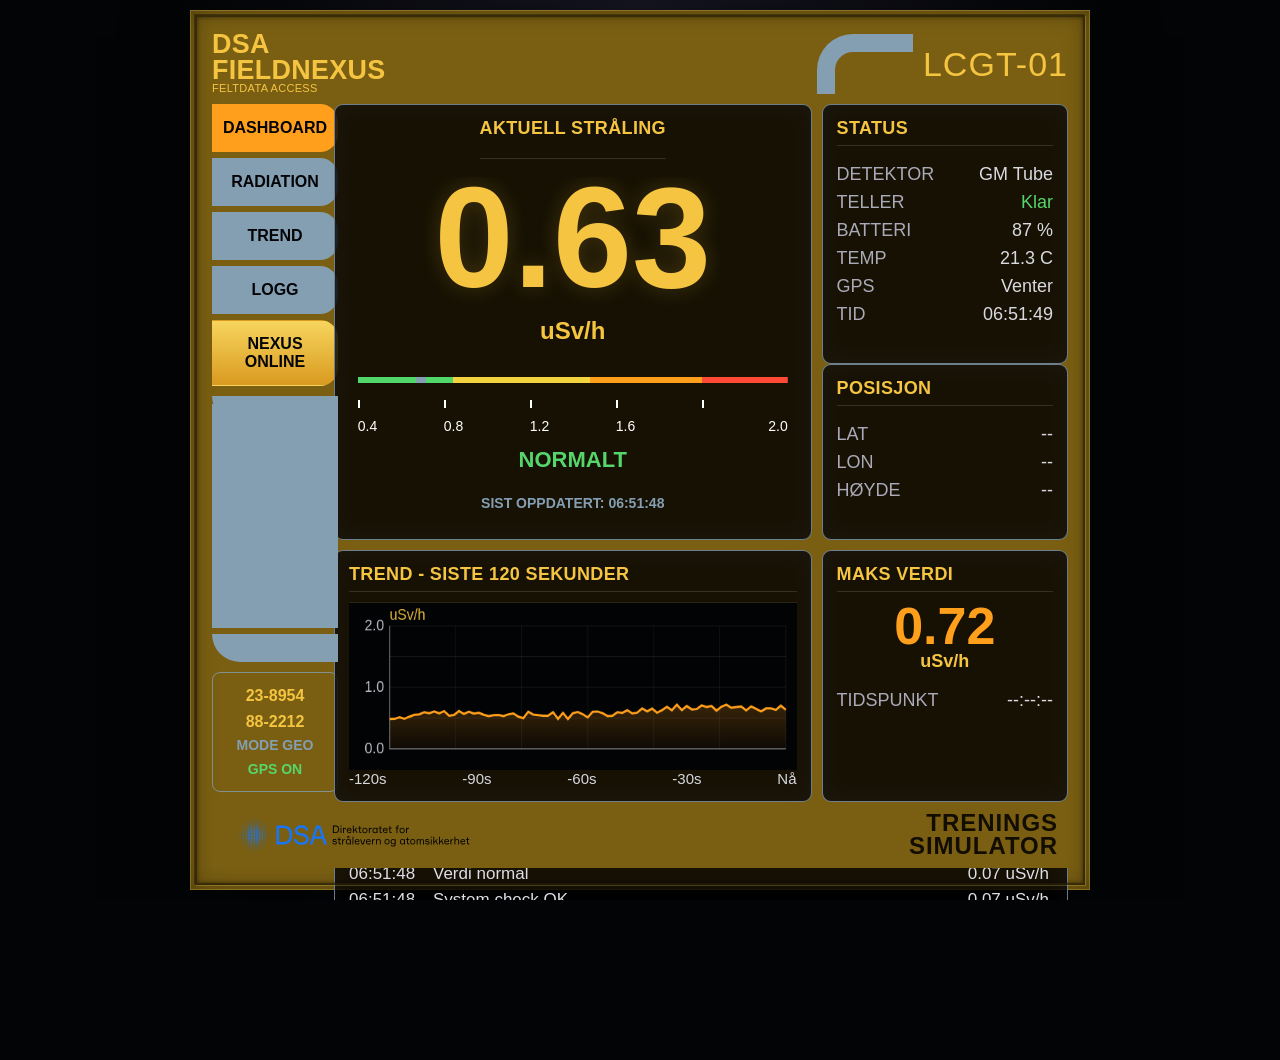
==== app/static/07_dosimeter_lcars.html @ 913e5837 "fjernet passord ved oppstart,  og fått dosimeter med egen webadresse" ====
<!DOCTYPE html>
<html lang="no">
<head>
  <meta charset="UTF-8" />
  <meta name="viewport" content="width=device-width, initial-scale=1, viewport-fit=cover" />
  <title>DSAFieldNexus LCGT-01</title>
  <style>
    :root {
      color-scheme: dark;
      --bg: #030405;
      --panel: #07080c;
      --line: rgba(132, 158, 178, 0.78);
      --line-soft: rgba(132, 158, 178, 0.34);
      --orange: #ff9f1c;
      --gold: #f5c542;
      --amber: #ffb72c;
      --purple: #849eb2;
      --red: #ff4937;
      --green: #56d66a;
      --instrument-frame: #6f5415;
      --instrument-case: #7a5f12;
      --text: #ececf4;
      --muted: #aaaab8;
      --rail: 112px;
      font-family: "Arial Narrow", "Aptos Narrow", "DIN Condensed", Arial, sans-serif;
    }

    * {
      box-sizing: border-box;
      -webkit-tap-highlight-color: transparent;
      user-select: none;
    }

    html,
    body {
      width: 100%;
      height: 100%;
      margin: 0;
      overflow: hidden;
      background: radial-gradient(circle at 50% 0%, rgba(66, 62, 105, 0.28), transparent 42%), var(--bg);
      color: var(--text);
    }

    body {
      padding: max(20px, env(safe-area-inset-top)) max(20px, env(safe-area-inset-right)) max(20px, env(safe-area-inset-bottom)) max(20px, env(safe-area-inset-left));
    }

    button {
      font: inherit;
      color: inherit;
      cursor: pointer;
      touch-action: manipulation;
    }

    .shell {
      position: relative;
      isolation: isolate;
      width: min(100%, 880px);
      height: calc(100svh - 40px);
      min-height: 0;
      margin: 0 auto;
      display: grid;
      grid-template-columns: var(--rail) minmax(0, 1fr);
      grid-template-rows: auto minmax(0, 1fr) auto;
      gap: 10px;
      padding: 10px;
      border: 2px solid var(--instrument-frame);
      border-radius: 0;
      background: #000;
      box-shadow: inset 0 0 0 1px rgba(255, 255, 255, 0.06), 0 18px 70px rgba(0, 0, 0, 0.55);
    }

    .shell::before,
    .shell::after {
      content: "";
      position: absolute;
      pointer-events: none;
      border-radius: 0;
    }

    .shell::before {
      inset: -12px;
      z-index: -1;
      background: var(--instrument-case);
      box-shadow: inset 0 0 0 1px rgba(255, 230, 102, 0.24), inset 0 0 26px rgba(0, 0, 0, 0.36);
    }

    .shell::after {
      inset: -7px;
      z-index: 2;
      border: 2px solid rgba(37, 28, 7, 0.72);
      box-shadow: 1px 1px 0 rgba(255, 231, 102, 0.22), -1px -1px 0 rgba(0, 0, 0, 0.36), inset 0 0 4px rgba(0, 0, 0, 0.46);
    }

    .topbar {
      grid-column: 1 / -1;
      display: grid;
      grid-template-columns: var(--rail) minmax(0, 1fr);
      align-items: end;
      gap: 10px;
      min-height: 58px;
    }

    .brand {
      color: var(--orange);
      line-height: 0.95;
      text-transform: uppercase;
      letter-spacing: 0.02em;
    }

    .brand strong {
      display: block;
      color: var(--gold);
      font-size: clamp(18px, 2.1vw, 27px);
      white-space: nowrap;
    }

    .brand span {
      display: block;
      color: var(--gold);
      font-size: 11px;
    }

    .title {
      display: flex;
      width: 100%;
      min-width: 0;
      align-items: center;
      justify-content: flex-end;
      gap: 10px;
      color: var(--gold);
      font-size: clamp(20px, 4vw, 34px);
      line-height: 1;
      text-transform: uppercase;
      letter-spacing: 0.03em;
      white-space: nowrap;
    }

    .title-text {
      flex: 0 1 auto;
      min-width: 0;
      text-align: right;
      overflow: hidden;
      text-overflow: ellipsis;
    }

    .title::before {
      content: "";
      width: 78px;
      height: 42px;
      flex: 0 0 auto;
      border: 18px solid var(--purple);
      border-right: 0;
      border-bottom: 0;
      border-radius: 36px 0 0 0;
    }

    .rail {
      display: grid;
      grid-template-rows: auto 1fr auto;
      gap: 10px;
      min-width: 0;
    }

    .rail-menu {
      display: grid;
      gap: 6px;
    }

    .rail-button,
    .mini-panel,
    .bottom-code {
      border: 1px solid transparent;
      border-radius: 0 18px 18px 0;
      padding: 14px 10px;
      background: var(--purple);
      color: #050508;
      font-weight: 800;
      text-transform: uppercase;
      text-align: center;
    }

    .rail-button.active {
      background: var(--orange);
    }

    .rail-button.online {
      background: linear-gradient(180deg, #f7d55d, #d99a20);
    }

    .lcars-spine {
      border-radius: 0 0 0 28px;
      background: linear-gradient(180deg, transparent 0 8px, var(--purple) 8px calc(100% - 34px), transparent calc(100% - 34px));
      position: relative;
    }

    .lcars-spine::before,
    .lcars-spine::after {
      content: "";
      position: absolute;
      left: 0;
      width: 100%;
      height: 28px;
      background: var(--purple);
    }

    .lcars-spine::before {
      top: 0;
      border-radius: 0 0 0 28px;
    }

    .lcars-spine::after {
      bottom: 0;
      border-radius: 0 0 0 28px;
    }

    .mini-panel {
      display: grid;
      gap: 8px;
      border-color: var(--line);
      border-radius: 8px;
      background: transparent;
      color: var(--purple);
      font-size: 14px;
      line-height: 1.1;
    }

    .mini-panel b {
      color: var(--gold);
      font-size: 16px;
    }

    .content {
      min-width: 0;
      min-height: 0;
      display: grid;
      grid-template-columns: minmax(0, 1.55fr) minmax(190px, 0.8fr);
      grid-auto-rows: min-content;
      gap: 10px;
    }

    .card {
      min-width: 0;
      min-height: 0;
      overflow: hidden;
      border: 1px solid var(--line);
      border-radius: 9px;
      background: rgba(0, 0, 0, 0.82);
      box-shadow: inset 0 0 24px rgba(169, 162, 255, 0.05);
      padding: 14px;
    }

    .side-card {
      padding-bottom: 20px;
    }

    .card h2 {
      margin: 0 0 10px;
      padding-bottom: 8px;
      border-bottom: 1px solid rgba(255, 255, 255, 0.13);
      color: var(--gold);
      font-size: 18px;
      line-height: 1;
      text-transform: uppercase;
      letter-spacing: 0.02em;
    }

    .reading-card {
      display: grid;
      justify-items: center;
      gap: 8px;
      min-height: 314px;
      padding-left: max(14px, 4%);
      padding-right: max(14px, 4%);
    }

    .reading {
      max-width: 100%;
      padding: 0 0.08em;
      color: var(--gold);
      font-size: clamp(70px, min(16vw, 18svh), 142px);
      font-weight: 900;
      line-height: 0.86;
      font-variant-numeric: tabular-nums;
      text-shadow: 0 0 22px rgba(245, 197, 66, 0.2);
      overflow: hidden;
      text-align: center;
    }

    .unit {
      margin-top: -4px;
      color: var(--gold);
      font-size: 24px;
      font-weight: 800;
    }

    .scale {
      width: min(100%, 430px);
      display: grid;
      gap: 6px;
    }

    .scale-track {
      position: relative;
      height: 22px;
      border-bottom: 4px solid transparent;
      background: linear-gradient(90deg, #52d86a 0 22%, #f4d341 22% 54%, #ff9f1c 54% 80%, #ff4937 80% 100%);
      clip-path: inset(10px 0 6px 0);
    }

    .scale-marker {
      position: absolute;
      top: 0;
      left: 18%;
      width: 10px;
      height: 22px;
      border-radius: 2px 2px 0 0;
      background: var(--purple);
      transform: translateX(-50%);
      transition: left 280ms ease;
    }

    .scale-ticks,
    .scale-labels {
      display: grid;
      grid-template-columns: repeat(5, 1fr);
      width: min(100%, 430px);
      color: #fff;
      font-size: 14px;
      font-variant-numeric: tabular-nums;
    }

    .scale-ticks span {
      height: 8px;
      border-left: 2px solid currentColor;
    }

    .scale-labels span:last-child {
      text-align: right;
    }

    .state-normal {
      color: var(--green);
      font-size: 22px;
      font-weight: 900;
      text-transform: uppercase;
    }

    .state-warning {
      color: var(--orange);
    }

    .state-high {
      color: var(--red);
    }

    .updated {
      color: var(--purple);
      font-size: 14px;
      font-weight: 700;
      text-transform: uppercase;
    }

    .kv {
      display: grid;
      grid-template-columns: auto 1fr;
      gap: 7px 16px;
      color: #d9d9e0;
      font-size: 18px;
      font-variant-numeric: tabular-nums;
    }

    .kv dt {
      color: var(--muted);
      text-transform: uppercase;
    }

    .kv dd {
      margin: 0;
      justify-self: end;
      white-space: nowrap;
    }

    .ok {
      color: var(--green);
    }

    .trend-card {
      grid-column: 1 / 2;
      min-height: 230px;
    }

    .trend-canvas {
      width: 100%;
      height: 168px;
      display: block;
      border-top: 1px solid rgba(255, 255, 255, 0.08);
      background: linear-gradient(180deg, rgba(255, 255, 255, 0.06), transparent 20%);
    }

    .trend-axis {
      display: flex;
      justify-content: space-between;
      color: #d7d7df;
      font-size: 15px;
      font-variant-numeric: tabular-nums;
    }

    .max-card .max-value {
      color: var(--orange);
      font-size: 52px;
      font-weight: 900;
      line-height: 0.95;
      text-align: center;
      font-variant-numeric: tabular-nums;
    }

    .max-card .max-unit {
      color: var(--gold);
      text-align: center;
      font-size: 18px;
      font-weight: 800;
    }

    .event-card {
      grid-column: 1 / -1;
      min-height: 164px;
    }

    .event-list {
      display: grid;
      gap: 6px;
      max-height: 108px;
      overflow: auto;
      padding-right: 4px;
      color: #dedee7;
      font-size: 17px;
    }

    .event-row {
      display: grid;
      grid-template-columns: 72px minmax(0, 1fr) auto;
      gap: 12px;
      align-items: baseline;
      font-variant-numeric: tabular-nums;
    }

    .event-row span:nth-child(2) {
      min-width: 0;
      overflow: hidden;
      text-overflow: ellipsis;
      white-space: nowrap;
    }

    .controls {
      grid-column: 2 / -1;
      display: grid;
      grid-template-columns: repeat(3, minmax(0, 1fr));
      gap: 8px;
    }

    .control-button {
      min-height: 74px;
      border: 1px solid var(--line);
      border-radius: 9px;
      background: #010101;
      color: var(--gold);
      text-transform: uppercase;
      font-weight: 900;
      font-size: 24px;
    }

    .control-button span {
      display: block;
      font-size: 14px;
      color: currentColor;
    }

    .control-button.start {
      color: var(--green);
    }

    .control-button.stop {
      color: var(--red);
    }

    .bottom-logo-bar {
      grid-column: 1 / -1;
      display: grid;
      grid-template-columns: auto minmax(0, 1fr);
      gap: 12px;
      min-height: 58px;
      align-items: center;
      overflow: hidden;
      padding: 6px 10px;
      background: var(--instrument-case);
    }

    .bottom-logo-bar img {
      display: block;
      width: min(260px, 42vw);
      max-height: 100%;
      object-fit: contain;
    }

    .bottom-sim-label {
      justify-self: end;
      color: #120d00;
      font-size: clamp(16px, 2.2vw, 24px);
      font-weight: 900;
      line-height: 0.95;
      text-align: right;
      text-transform: uppercase;
      letter-spacing: 0.04em;
    }

    @media (max-width: 1100px) {
      :root {
        --rail: clamp(72px, 20vw, 96px);
      }

      body {
        padding: 16px;
      }

      .shell {
        width: 100%;
        height: calc(100svh - 32px);
        grid-template-columns: var(--rail) minmax(0, 1fr);
        grid-template-rows: auto minmax(0, 1fr) clamp(52px, 8svh, 72px);
        gap: 6px;
        padding: 6px;
        border-radius: 0;
      }

      .topbar {
        grid-column: 1 / -1;
        grid-template-columns: var(--rail) minmax(0, 1fr);
        gap: 6px;
        min-height: 38px;
      }

      .brand strong {
        font-size: clamp(15px, 3.8vw, 20px);
      }

      .brand span {
        font-size: 8px;
        display: none;
      }

      .title {
        gap: 6px;
        font-size: clamp(14px, 3.4vw, 22px);
      }

      .title::before {
        width: 34px;
        height: 24px;
        border-width: 9px;
      }

      .rail {
        display: grid;
        grid-template-rows: min-content 1fr;
        gap: 6px;
        min-height: 0;
      }

      .rail-menu {
        grid-template-columns: 1fr;
        gap: 4px;
      }

      .rail-button {
        min-height: clamp(38px, 8.2svh, 58px);
        padding: 5px 3px;
        border-radius: 0 13px 13px 0;
        font-size: clamp(9px, 2.6vw, 12px);
        line-height: 1.05;
      }

      .mini-panel {
        display: none;
      }

      .lcars-spine {
        display: block;
        min-height: 0;
      }

      .content {
        height: 100%;
        overflow: hidden;
        grid-template-columns: minmax(0, 1fr) minmax(126px, 0.74fr);
        grid-template-rows: minmax(0, 1.08fr) minmax(0, 0.78fr) minmax(0, 0.72fr) minmax(48px, 0.28fr);
        grid-auto-rows: minmax(0, 1fr);
        gap: 6px;
      }

      .card {
        padding: 7px;
        border-radius: 7px;
      }

      .side-card {
        padding-bottom: 10px;
      }

      .card h2 {
        margin-bottom: 5px;
        padding-bottom: 4px;
        font-size: clamp(12px, 2.8vw, 15px);
      }

      .reading-card {
        min-height: 0;
        gap: 3px;
        padding-left: max(10px, 5%);
        padding-right: max(10px, 5%);
      }

      .reading {
        font-size: clamp(40px, min(17vw, 11svh), 82px);
      }

      .unit {
        font-size: clamp(15px, 3.4vw, 20px);
      }

      .scale {
        gap: 2px;
      }

      .scale-track {
        height: 14px;
        clip-path: inset(6px 0 4px 0);
      }

      .scale-marker {
        width: 7px;
        height: 15px;
      }

      .scale-ticks,
      .scale-labels {
        font-size: 10px;
      }

      .scale-ticks span {
        height: 5px;
      }

      .state-normal {
        font-size: clamp(14px, 3.3vw, 18px);
      }

      .updated {
        font-size: 10px;
      }

      .side-stack {
        display: grid;
        grid-column: 2;
        grid-row: 1;
        grid-template-columns: 1fr;
        grid-template-rows: minmax(0, 1.42fr) minmax(0, 0.58fr);
        gap: 6px;
        min-height: 0;
      }

      .kv {
        gap: 3px 8px;
        font-size: clamp(11px, 2.6vw, 14px);
      }

      .trend-card {
        grid-column: 1 / -1;
        grid-row: 2;
        min-height: 0;
      }

      .trend-canvas {
        height: calc(100% - 38px);
        min-height: 54px;
      }

      .trend-axis {
        font-size: 11px;
      }

      .max-card {
        grid-column: 2;
        grid-row: 3;
      }

      .max-card .max-value {
        font-size: clamp(28px, 7svh, 44px);
      }

      .max-card .max-unit {
        font-size: 13px;
      }

      .event-card {
        grid-column: 1;
        grid-row: 3;
        min-height: 0;
      }

      .event-list {
        height: calc(100% - 26px);
        max-height: none;
        overflow: hidden;
        gap: 3px;
      }

      .event-row {
        grid-template-columns: 52px minmax(0, 1fr) auto;
        gap: 6px;
        font-size: clamp(10px, 2.5vw, 13px);
      }

      .controls {
        grid-column: 1 / -1;
        grid-row: 4;
        grid-template-columns: repeat(3, minmax(0, 1fr));
        gap: 6px;
      }

      .control-button {
        min-height: 0;
        height: 100%;
        font-size: clamp(14px, 3.4vw, 18px);
      }

      .control-button span {
        font-size: 10px;
      }

      .bottom-logo-bar {
        grid-template-columns: auto minmax(0, 1fr);
        gap: 8px;
        min-height: 0;
        padding: 4px 7px;
      }

      .bottom-logo-bar img {
        width: min(210px, 54vw);
      }

      .bottom-sim-label {
        font-size: clamp(13px, 3vw, 18px);
      }
    }

    @media (max-width: 470px) {
      :root {
        --rail: 70px;
      }

      .shell {
        gap: 5px;
        padding: 5px;
      }

      .topbar {
        gap: 5px;
        grid-template-columns: var(--rail) minmax(0, 1fr);
      }

      .brand strong {
        font-size: clamp(14px, 4.4vw, 17px);
      }

      .brand span {
        font-size: 7px;
      }

      .title {
        font-size: clamp(11px, 3.15vw, 16px);
      }

      .title::before {
        display: none;
      }

      .rail-button {
        min-height: clamp(34px, 8svh, 49px);
        font-size: 8.5px;
      }

      .bottom-logo-bar img {
        width: min(150px, 48vw);
      }

      .bottom-sim-label {
        font-size: clamp(10px, 2.7vw, 14px);
      }

      .content {
        grid-template-columns: minmax(0, 1fr) minmax(104px, 0.7fr);
        gap: 5px;
      }

      .card {
        padding: 6px;
      }

      .card h2 {
        font-size: 11px;
      }

      .reading {
        font-size: clamp(34px, min(15vw, 10svh), 66px);
      }

      .scale-labels {
        font-size: 8px;
      }

      .kv {
        gap: 2px 5px;
        font-size: 10px;
      }

      .side-card {
        padding-bottom: 10px;
      }

      .controls {
        gap: 5px;
      }

      .control-button {
        font-size: 12px;
      }

      .control-button span {
        font-size: 9px;
      }
    }
  </style>
</head>
<body>
  <main class="shell" aria-label="FieldPos Dosimeter">
    <header class="topbar">
      <div class="brand">
        <strong>DSA<br />FieldNexus</strong>
        <span>Feltdata access</span>
      </div>
      <div class="title">
        <span class="title-text">LCGT-01</span>
      </div>
    </header>

    <aside class="rail" aria-label="Instrumentvalg">
      <div class="rail-menu">
        <button class="rail-button active" type="button">Dashboard</button>
        <button class="rail-button" type="button">Radiation</button>
        <button class="rail-button" type="button">Trend</button>
        <button class="rail-button" type="button">Logg</button>
        <button class="rail-button online" type="button">NEXUS<br />Online</button>
      </div>
      <div class="lcars-spine" aria-hidden="true"></div>
      <div class="mini-panel">
        <b>23-8954</b>
        <b>88-2212</b>
        <span>MODE GEO</span>
        <span class="ok">GPS ON</span>
      </div>
    </aside>

    <section class="content">
      <section class="card reading-card" aria-label="Aktuell stråling">
        <h2>Aktuell stråling</h2>
        <div id="current-reading" class="reading">0.40</div>
        <div class="unit">uSv/h</div>
        <div class="scale" aria-hidden="true">
          <div class="scale-track">
            <div id="scale-marker" class="scale-marker"></div>
          </div>
          <div class="scale-ticks">
            <span></span><span></span><span></span><span></span><span></span>
          </div>
          <div class="scale-labels">
            <span>0.4</span><span>0.8</span><span>1.2</span><span>1.6</span><span>2.0</span>
          </div>
        </div>
        <div id="dose-state" class="state-normal">Normalt</div>
        <div id="updated-time" class="updated">Sist oppdatert: --:--:--</div>
      </section>

      <div class="side-stack">
        <section class="card side-card" aria-label="Status">
          <h2>Status</h2>
          <dl class="kv">
            <dt>Detektor</dt><dd>GM Tube</dd>
            <dt>Teller</dt><dd id="counter-state" class="ok">Klar</dd>
            <dt>Batteri</dt><dd>87 %</dd>
            <dt>Temp</dt><dd>21.3 C</dd>
            <dt>GPS</dt><dd id="gps-state">Venter</dd>
            <dt>Tid</dt><dd id="clock-time">--:--:--</dd>
          </dl>
        </section>

        <section class="card side-card" aria-label="Posisjon">
          <h2>Posisjon</h2>
          <dl class="kv">
            <dt>Lat</dt><dd id="pos-lat">--</dd>
            <dt>Lon</dt><dd id="pos-lon">--</dd>
            <dt>Høyde</dt><dd id="pos-alt">--</dd>
          </dl>
        </section>
      </div>

      <section class="card trend-card" aria-label="Trend">
        <h2>Trend - siste 120 sekunder</h2>
        <canvas id="trend-canvas" class="trend-canvas" width="640" height="220"></canvas>
        <div class="trend-axis"><span>-120s</span><span>-90s</span><span>-60s</span><span>-30s</span><span>Nå</span></div>
      </section>

      <section class="card max-card" aria-label="Maks verdi">
        <h2>Maks verdi</h2>
        <div id="max-reading" class="max-value">0.40</div>
        <div class="max-unit">uSv/h</div>
        <dl class="kv">
          <dt>Tidspunkt</dt><dd id="max-time">--:--:--</dd>
        </dl>
      </section>

      <section class="card event-card" aria-label="Hendelser">
        <h2>Hendelser</h2>
        <div id="event-list" class="event-list"></div>
      </section>

      <section class="controls" aria-label="Målekontroller">
        <button id="start-button" class="control-button start" type="button">Start<span>måling</span></button>
        <button id="mark-button" class="control-button" type="button">Marker<span>hendelse</span></button>
        <button id="stop-button" class="control-button stop" type="button">Stopp<span>måling</span></button>
      </section>
    </section>

    <footer class="bottom-logo-bar" aria-label="DSA">
      <img src="images/DSA_logo_bokmal_RGB_2-linjer_blaa_50px.svg" alt="DSA" />
      <div class="bottom-sim-label">Trenings<br />simulator</div>
    </footer>
  </main>

  <script>
    (() => {
      const readingEl = document.getElementById("current-reading");
      const markerEl = document.getElementById("scale-marker");
      const stateEl = document.getElementById("dose-state");
      const updatedEl = document.getElementById("updated-time");
      const clockEl = document.getElementById("clock-time");
      const counterEl = document.getElementById("counter-state");
      const gpsEl = document.getElementById("gps-state");
      const posLatEl = document.getElementById("pos-lat");
      const posLonEl = document.getElementById("pos-lon");
      const posAltEl = document.getElementById("pos-alt");
      const maxReadingEl = document.getElementById("max-reading");
      const maxTimeEl = document.getElementById("max-time");
      const eventListEl = document.getElementById("event-list");
      const canvas = document.getElementById("trend-canvas");
      const ctx = canvas.getContext("2d");
      const startButton = document.getElementById("start-button");
      const markButton = document.getElementById("mark-button");
      const stopButton = document.getElementById("stop-button");

      const SCALE_MIN = 0.4;
      const SCALE_MAX = 2.0;
      const SAMPLE_INTERVAL_MS = 1500;
      const TREND_SECONDS = 120;
      const TREND_POINTS = Math.round((TREND_SECONDS * 1000) / SAMPLE_INTERVAL_MS) + 1;
      const history = Array.from({ length: TREND_POINTS }, (_, i) => {
        const slowRise = i * 0.002;
        const wave = Math.sin(i / 8) * 0.04;
        return 0.45 + slowRise + wave + Math.random() * 0.12;
      });
      const events = [];
      let running = false;
      let current = history[history.length - 1];
      let maxValue = Math.max(...history);
      let maxTime = "--:--:--";
      let drift = 0.55;

      function nowTime() {
        return new Date().toLocaleTimeString("no-NO", { hour: "2-digit", minute: "2-digit", second: "2-digit" });
      }

      function formatValue(value) {
        return value.toFixed(value >= 10 ? 1 : 2);
      }

      function scalePosition(value) {
        const clamped = Math.max(SCALE_MIN, Math.min(SCALE_MAX, value));
        return ((clamped - SCALE_MIN) / (SCALE_MAX - SCALE_MIN)) * 100;
      }

      function doseLabel(value) {
        if (value >= 1.7) return ["Hoy", "state-normal state-high"];
        if (value >= 1.1) return ["Forhoyet", "state-normal state-warning"];
        return ["Normalt", "state-normal"];
      }

      function addEvent(text, value = current) {
        events.unshift({ time: nowTime(), text, value });
        if (events.length > 8) events.pop();
        renderEvents();
      }

      function renderEvents() {
        eventListEl.innerHTML = events.map((event) => `
          <div class="event-row">
            <span>${event.time}</span>
            <span>${event.text}</span>
            <span>${formatValue(event.value)} uSv/h</span>
          </div>
        `).join("");
      }

      function drawTrend() {
        const width = canvas.width;
        const height = canvas.height;
        const padTop = 30;
        const padRight = 16;
        const padBottom = 28;
        const padLeft = 58;
        const plotWidth = width - padLeft - padRight;
        const plotHeight = height - padTop - padBottom;
        const points = history.slice(-TREND_POINTS);
        const dataMax = Math.max(...points);
        const axisMin = 0;
        const axisMax = Math.max(2.0, Math.ceil(dataMax * 10) / 10);
        ctx.clearRect(0, 0, width, height);
        ctx.fillStyle = "#020304";
        ctx.fillRect(0, 0, width, height);

        ctx.strokeStyle = "rgba(255,255,255,0.08)";
        ctx.lineWidth = 1;
        for (let i = 0; i <= 6; i += 1) {
          const x = padLeft + (plotWidth * i) / 6;
          ctx.beginPath();
          ctx.moveTo(x, padTop);
          ctx.lineTo(x, height - padBottom);
          ctx.stroke();
        }
        for (let i = 0; i <= 4; i += 1) {
          const y = padTop + (plotHeight * i) / 4;
          ctx.beginPath();
          ctx.moveTo(padLeft, y);
          ctx.lineTo(width - padRight, y);
          ctx.stroke();
        }

        ctx.strokeStyle = "rgba(236,236,244,0.45)";
        ctx.lineWidth = 1.5;
        ctx.beginPath();
        ctx.moveTo(padLeft, padTop);
        ctx.lineTo(padLeft, height - padBottom);
        ctx.lineTo(width - padRight, height - padBottom);
        ctx.stroke();

        ctx.fillStyle = "rgba(236,236,244,0.82)";
        ctx.font = "20px Arial Narrow, Arial, sans-serif";
        ctx.textAlign = "right";
        ctx.textBaseline = "middle";
        [axisMax, axisMax / 2, axisMin].forEach((labelValue, index) => {
          const y = padTop + (plotHeight * index) / 2;
          ctx.fillText(labelValue.toFixed(1), padLeft - 8, y);
        });
        ctx.textAlign = "left";
        ctx.textBaseline = "top";
        ctx.fillStyle = "rgba(245,197,66,0.9)";
        ctx.fillText("uSv/h", padLeft, 6);

        const xStep = plotWidth / (points.length - 1);
        const xy = points.map((value, index) => {
          const normalized = (Math.max(axisMin, Math.min(axisMax, value)) - axisMin) / (axisMax - axisMin);
          return [padLeft + index * xStep, height - padBottom - normalized * plotHeight];
        });

        const gradient = ctx.createLinearGradient(0, padTop, 0, height - padBottom);
        gradient.addColorStop(0, "rgba(255,159,28,0.5)");
        gradient.addColorStop(1, "rgba(255,159,28,0.05)");

        ctx.beginPath();
        xy.forEach(([x, y], index) => {
          if (index === 0) ctx.moveTo(x, y);
          else ctx.lineTo(x, y);
        });
        ctx.lineTo(xy[xy.length - 1][0], height - padBottom);
        ctx.lineTo(xy[0][0], height - padBottom);
        ctx.closePath();
        ctx.fillStyle = gradient;
        ctx.fill();

        ctx.beginPath();
        xy.forEach(([x, y], index) => {
          if (index === 0) ctx.moveTo(x, y);
          else ctx.lineTo(x, y);
        });
        ctx.strokeStyle = "#ff9f1c";
        ctx.lineWidth = 3;
        ctx.stroke();
      }

      function renderReading() {
        readingEl.textContent = formatValue(current);
        markerEl.style.left = `${scalePosition(current)}%`;
        const [label, className] = doseLabel(current);
        stateEl.textContent = label;
        stateEl.className = className;
        updatedEl.textContent = `Sist oppdatert: ${nowTime()}`;
        if (current > maxValue) {
          maxValue = current;
          maxTime = nowTime();
          maxReadingEl.textContent = formatValue(maxValue);
          maxTimeEl.textContent = maxTime;
          addEvent("Stralingstopp", current);
        }
        drawTrend();
      }

      function tick() {
        clockEl.textContent = nowTime();
        if (!running) return;
        drift = Math.min(1.35, drift + 0.0015);
        const base = current * 0.78 + drift * 0.22;
        const wave = Math.sin(Date.now() / 2600) * 0.045;
        const noise = (Math.random() - 0.5) * 0.16;
        const pulse = Math.random() > 0.9 ? Math.random() * 0.22 : 0;
        current = Math.max(SCALE_MIN, Math.min(SCALE_MAX, base + wave + noise + pulse));
        history.push(current);
        if (history.length > TREND_POINTS) history.shift();
        renderReading();
      }

      function requestGps() {
        if (!navigator.geolocation) {
          gpsEl.textContent = "Ikke aktiv";
          return;
        }
        gpsEl.textContent = "Soker";
        navigator.geolocation.getCurrentPosition((pos) => {
          gpsEl.textContent = "3D fix";
          gpsEl.className = "ok";
          posLatEl.textContent = `${pos.coords.latitude.toFixed(4)} N`;
          posLonEl.textContent = `${pos.coords.longitude.toFixed(4)} E`;
          posAltEl.textContent = Number.isFinite(pos.coords.altitude) ? `${Math.round(pos.coords.altitude)} m` : "--";
        }, () => {
          gpsEl.textContent = "Sim";
          posLatEl.textContent = "59.9132 N";
          posLonEl.textContent = "10.7581 E";
          posAltEl.textContent = "45 m";
        }, { enableHighAccuracy: true, timeout: 4500, maximumAge: 30000 });
      }

      startButton.addEventListener("click", () => {
        running = true;
        counterEl.textContent = "Aktiv";
        counterEl.className = "ok";
        requestGps();
        addEvent("Enhet startet", current);
        renderReading();
      });

      stopButton.addEventListener("click", () => {
        running = false;
        counterEl.textContent = "Stoppet";
        counterEl.className = "";
        addEvent("Maling stoppet", current);
      });

      markButton.addEventListener("click", () => {
        addEvent("Manuell markering", current);
      });

      addEvent("System check OK", 0.07);
      addEvent("Verdi normal", 0.07);
      maxReadingEl.textContent = formatValue(maxValue);
      maxTimeEl.textContent = maxTime;
      renderReading();
      window.setInterval(tick, SAMPLE_INTERVAL_MS);
      window.setInterval(() => {
        clockEl.textContent = nowTime();
      }, 500);
    })();
  </script>
</body>
</html>
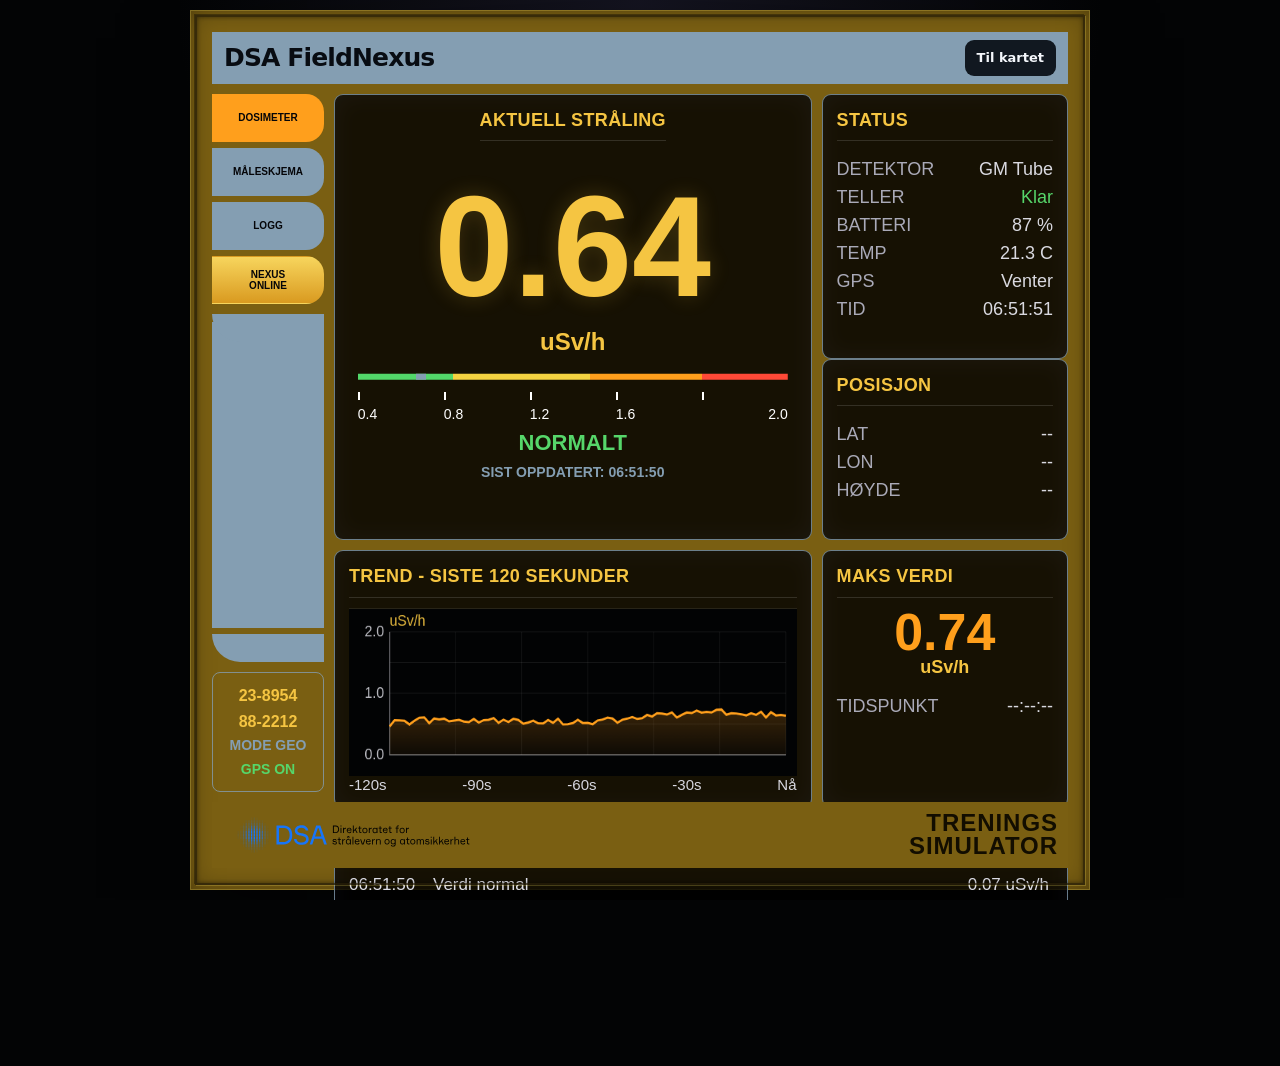
==== commit 2916f5e9: "justert mobil kartet og dosimeteret" ====
--- a/app/static/07_dosimeter_lcars.html
+++ b/app/static/07_dosimeter_lcars.html
@@ -840,28 +840,62 @@
         font-size: 9px;
       }
     }
+    /* Compact shared instrument header; no extra bar above an embedded instrument. */
+    .topbar {
+      display: flex; align-items: center; justify-content: space-between;
+      gap: 10px; min-height: 48px; padding: 8px 12px;
+      background: #849eb2; color: #080c12;
+    }
+    .instrument-brand {
+      margin: 0; font: 600 clamp(16px, 4.8vw, 25px)/1.2 system-ui, sans-serif;
+      letter-spacing: -.035em;
+    }
+    .instrument-map-link {
+      flex-shrink: 0; padding: 10px 12px; border-radius: 9px;
+      background: #111820; color: #f4f7fb; text-decoration: none;
+      font: 600 13px/1.2 system-ui, sans-serif;
+    }
+    .rail-menu .rail-button {
+      display: flex; align-items: center; justify-content: center;
+      min-height: 48px; text-decoration: none; font-size: 10px;
+      padding: 10px 3px; overflow-wrap: anywhere;
+    }
+    .rail-button:disabled { opacity: 1; cursor: default; }
+    .card h2 { line-height: 1.3; flex-shrink: 0; }
+    .reading { line-height: 1.08; padding-top: .08em; overflow: visible; }
+    .reading-card { align-content: start; }
+    body.instrument-embedded { padding: 0; }
+    .instrument-embedded .shell {
+      width: 100%; height: 100dvh; grid-template-columns: minmax(0, 1fr);
+      grid-template-rows: minmax(0, 1fr) auto; border: 0; padding: 6px;
+    }
+    .instrument-embedded .topbar, .instrument-embedded .rail { display: none; }
+    .instrument-embedded .shell::before, .instrument-embedded .shell::after { display: none; }
+    .instrument-embedded .content { grid-column: 1; grid-row: 1; }
+    .instrument-embedded .bottom-logo-bar { grid-column: 1; grid-row: 2; }
+    @media (max-height: 620px) {
+      .instrument-embedded .content { overflow-y: auto; display: block; }
+      .instrument-embedded .content > * { margin-bottom: 8px; }
+      .instrument-embedded .reading-card { min-height: 235px; }
+      .instrument-embedded .trend-card { min-height: 135px; }
+      .instrument-embedded .controls { display: grid; min-height: 52px; }
+    }
   </style>
 </head>
 <body>
   <main class="shell" aria-label="FieldPos Dosimeter">
     <header class="topbar">
-      <div class="brand">
-        <strong>DSA<br />FieldNexus</strong>
-        <span>Feltdata access</span>
-      </div>
-      <div class="title">
-        <span class="title-text">LCGT-01</span>
-      </div>
+      <h1 class="instrument-brand">DSA FieldNexus</h1>
+      <a class="instrument-map-link" href="/mobile">Til kartet</a>
     </header>
 
     <aside class="rail" aria-label="Instrumentvalg">
-      <div class="rail-menu">
-        <button class="rail-button active" type="button">Dashboard</button>
-        <button class="rail-button" type="button">Radiation</button>
-        <button class="rail-button" type="button">Trend</button>
-        <button class="rail-button" type="button">Logg</button>
-        <button class="rail-button online" type="button">NEXUS<br />Online</button>
-      </div>
+      <nav class="rail-menu" aria-label="Instrumentvisning">
+        <a class="rail-button active" href="/mobile/dosimeter" aria-current="page">Dosimeter</a>
+        <a class="rail-button" href="/mobile?view=measure-a">Måleskjema</a>
+        <button class="rail-button" type="button" disabled>LOGG</button>
+        <button class="rail-button online" type="button" disabled>NEXUS<br />ONLINE</button>
+      </nav>
       <div class="lcars-spine" aria-hidden="true"></div>
       <div class="mini-panel">
         <b>23-8954</b>
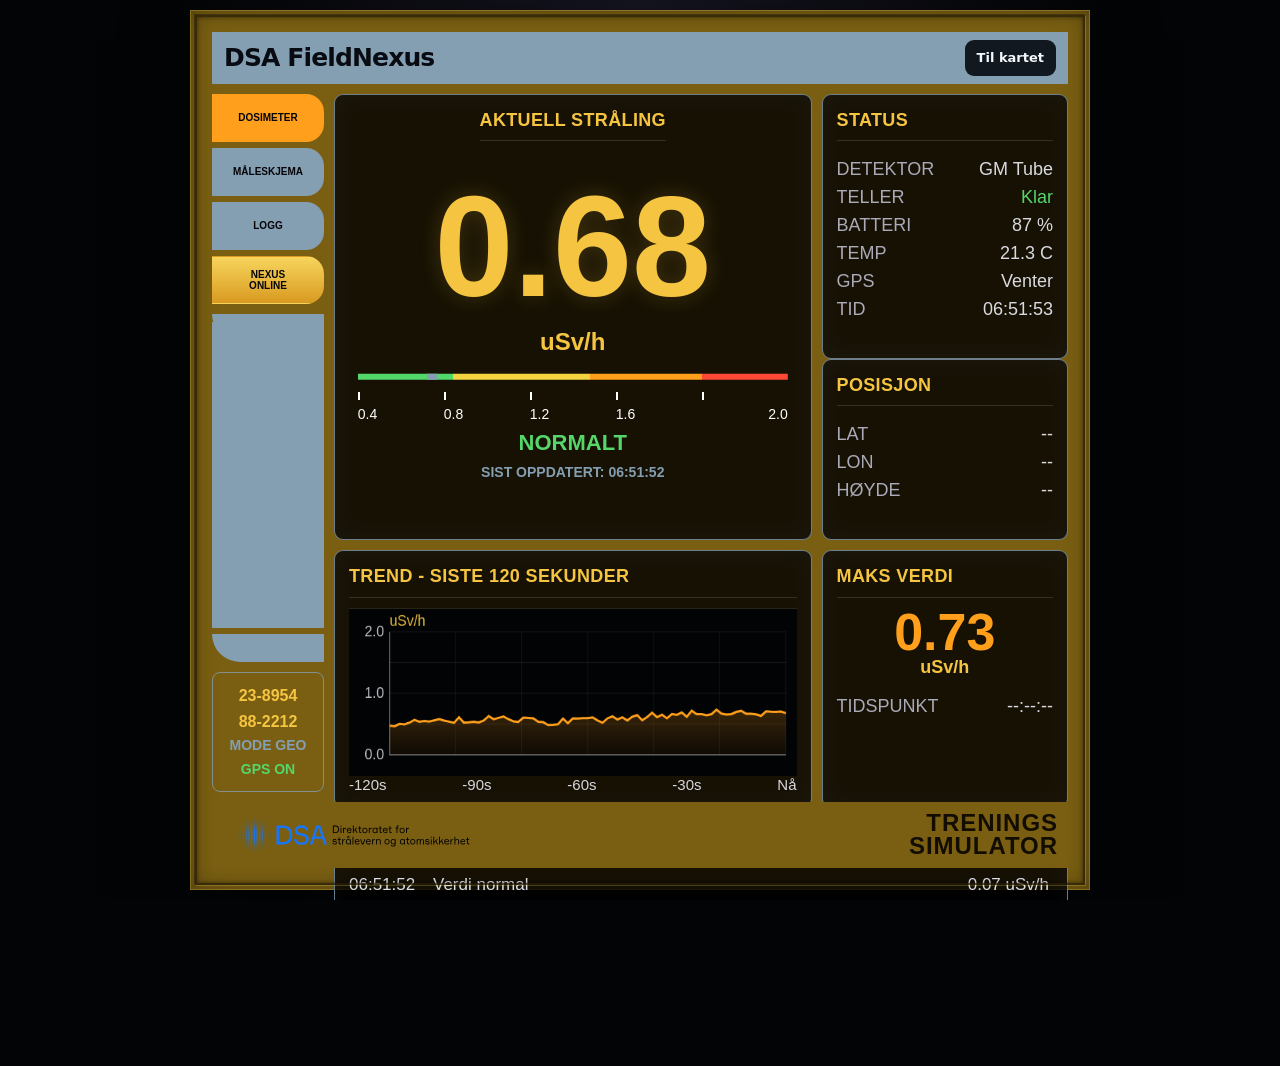
==== commit 615410f7: "korrigert dosimeter og skjema for enklere innsending - deploy blir 2026-10-17-3" ====
--- a/app/static/07_dosimeter_lcars.html
+++ b/app/static/07_dosimeter_lcars.html
@@ -1013,6 +1013,7 @@
         return 0.45 + slowRise + wave + Math.random() * 0.12;
       });
       const events = [];
+      let position = {lat: 59.9132, lon: 10.7581, simulated: true};
       let running = false;
       let current = history[history.length - 1];
       let maxValue = Math.max(...history);
@@ -1178,6 +1179,7 @@
         }
         gpsEl.textContent = "Soker";
         navigator.geolocation.getCurrentPosition((pos) => {
+          position = {lat: pos.coords.latitude, lon: pos.coords.longitude, simulated: false};
           gpsEl.textContent = "3D fix";
           gpsEl.className = "ok";
           posLatEl.textContent = `${pos.coords.latitude.toFixed(4)} N`;
@@ -1209,6 +1211,20 @@
 
       markButton.addEventListener("click", () => {
         addEvent("Manuell markering", current);
+        const measurement = {
+          type: "fieldpos:mark-measurement",
+          readingMicroSvH: Number(formatValue(current)),
+          timestamp: new Date().toISOString(),
+          position: {...position},
+          instrument: "LCGT-01",
+          simulator: true
+        };
+        if (window.parent !== window) {
+          window.parent.postMessage(measurement, window.location.origin);
+        } else {
+          window.sessionStorage.setItem("fieldposPendingMeasurement", JSON.stringify(measurement));
+          window.location.href = "/mobile?view=measure-a";
+        }
       });
 
       addEvent("System check OK", 0.07);
